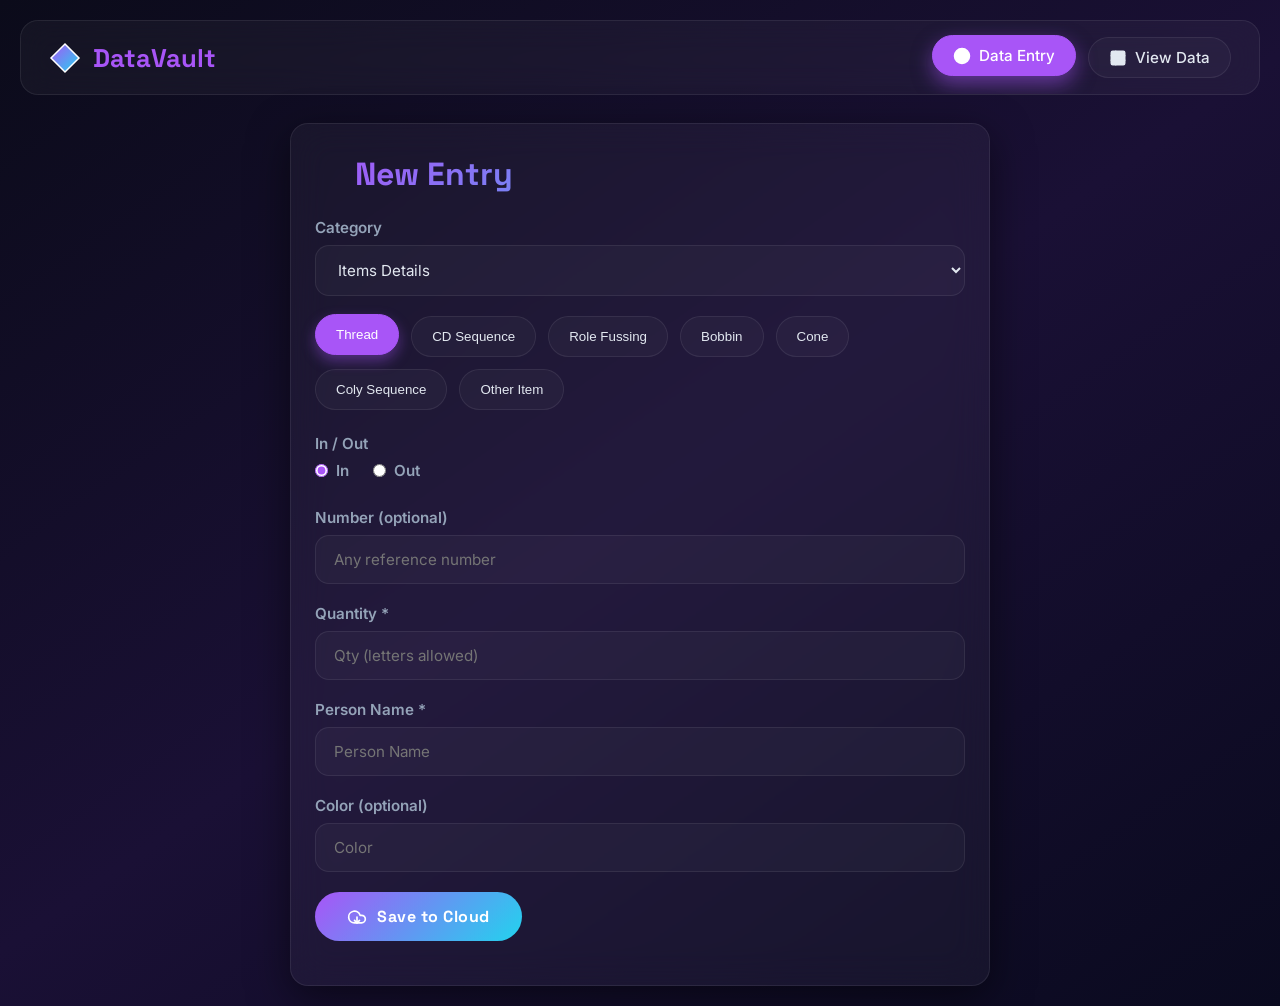
==== index.html @ cae557fc "Add files via upload" ====
<!DOCTYPE html>
<html lang="en">
<head>
  <meta charset="UTF-8">
  <meta name="viewport" content="width=device-width, initial-scale=1.0, maximum-scale=1.0, user-scalable=yes">
  <title>DataVault – Entry</title>
  <link rel="stylesheet" href="style.css">
</head>
<body>
  <nav class="navbar">
    <div class="logo">
      <svg viewBox="0 0 32 32" fill="none" xmlns="http://www.w3.org/2000/svg">
        <path d="M16 2L30 16L16 30L2 16L16 2Z" fill="url(#logoGrad)" stroke="white" stroke-width="1.5"/>
        <defs>
          <linearGradient id="logoGrad" x1="2" y1="2" x2="30" y2="30" gradientUnits="userSpaceOnUse">
            <stop stop-color="#a855f7"/>
            <stop offset="1" stop-color="#22d3ee"/>
          </linearGradient>
        </defs>
      </svg>
      DataVault
    </div>
    <div class="nav-links">
      <a href="index.html" class="active">
        <svg xmlns="http://www.w3.org/2000/svg" viewBox="0 0 24 24" fill="none" stroke="currentColor" stroke-width="2" stroke-linecap="round" stroke-linejoin="round"><circle cx="12" cy="12" r="10"/><line x1="12" y1="8" x2="12" y2="16"/><line x1="8" y1="12" x2="16" y2="12"/></svg>
        Data Entry
      </a>
      <a href="view.html">
        <svg xmlns="http://www.w3.org/2000/svg" viewBox="0 0 24 24" fill="none" stroke="currentColor" stroke-width="2" stroke-linecap="round" stroke-linejoin="round"><rect x="3" y="3" width="18" height="18" rx="2"/><line x1="3" y1="9" x2="21" y2="9"/><line x1="3" y1="15" x2="21" y2="15"/><line x1="9" y1="3" x2="9" y2="21"/></svg>
        View Data
      </a>
    </div>
  </nav>

  <div class="glass-card" style="max-width: 700px; margin: 0 auto;">
    <h2>
      <svg xmlns="http://www.w3.org/2000/svg" viewBox="0 0 24 24" fill="none" stroke="url(#gradIcon)" stroke-width="2" stroke-linecap="round" stroke-linejoin="round"><path d="M16 4h2a2 2 0 0 1 2 2v14a2 2 0 0 1-2 2H6a2 2 0 0 1-2-2V6a2 2 0 0 1 2-2h2"/><rect x="8" y="2" width="8" height="4" rx="1"/></svg>
      New Entry
    </h2>

    <div class="form-group">
      <label>Category</label>
      <select id="categorySelect">
        <option value="items">Items Details</option>
        <option value="samples">Sample Details</option>
        <option value="cleaning">Clipping Details</option>
        <option value="persons">Person Details (Absent)</option>
        <option value="complains">Complains</option>
      </select>
    </div>

    <div id="dynamicForm"></div>

    <button class="btn" id="saveBtn">
      <svg xmlns="http://www.w3.org/2000/svg" viewBox="0 0 24 24" fill="none" stroke="currentColor" stroke-width="2" stroke-linecap="round" stroke-linejoin="round"><path d="M17.5 19H9a7 7 0 1 1 6.71-9h1.79a4.5 4.5 0 1 1 0 9Z"/><polyline points="12 12 12 19"/><polyline points="9 16 12 19 15 16"/></svg>
      Save to Cloud
    </button>
    <p id="saveStatus" style="margin-top: 14px; font-weight: 600; color: var(--accent-secondary);"></p>
  </div>

  <div class="toast" id="toast"></div>
  <script src="index.js"></script>
</body>
</html>
---- style.css ----
@import url('https://fonts.googleapis.com/css2?family=Inter:wght@400;500;600;700&family=Space+Grotesk:wght@500;700&display=swap');

:root {
  --bg-dark: #090914;
  --bg-gradient: linear-gradient(145deg, #0b0b1a 0%, #1a1035 50%, #0a0a1f 100%);
  --glass-bg: rgba(255, 255, 255, 0.04);
  --glass-border: rgba(255, 255, 255, 0.08);
  --accent-primary: #a855f7;
  --accent-secondary: #22d3ee;
  --text-primary: #e2e8f0;
  --text-secondary: #94a3b8;
  --danger: #fb7185;
  --success: #34d399;
  --shadow-lg: 0 12px 40px rgba(0, 0, 0, 0.5);
  --radius: 18px;
}

* {
  margin: 0;
  padding: 0;
  box-sizing: border-box;
}

body {
  font-family: 'Inter', sans-serif;
  background: var(--bg-gradient);
  color: var(--text-primary);
  min-height: 100vh;
  padding: 20px;
  -webkit-font-smoothing: antialiased;
}

/* Navbar - always horizontal */
.navbar {
  display: flex;
  justify-content: space-between;
  align-items: center;
  padding: 16px 28px;
  background: var(--glass-bg);
  border: 1px solid var(--glass-border);
  backdrop-filter: blur(16px);
  border-radius: var(--radius);
  margin-bottom: 28px;
  flex-wrap: nowrap;
  gap: 14px;
  overflow-x: auto;
  white-space: nowrap;
}

.logo {
  display: flex;
  align-items: center;
  gap: 12px;
  font-family: 'Space Grotesk', sans-serif;
  font-weight: 700;
  font-size: 1.6rem;
  color: var(--accent-primary);
  flex-shrink: 0;
}

.logo svg {
  width: 32px;
  height: 32px;
}

.nav-links {
  display: flex;
  gap: 12px;
  flex-wrap: nowrap;
  flex-shrink: 0;
}

.nav-links a {
  text-decoration: none;
  color: var(--text-primary);
  padding: 10px 20px;
  border-radius: 40px;
  background: rgba(255, 255, 255, 0.03);
  border: 1px solid var(--glass-border);
  transition: all 0.3s ease;
  font-weight: 500;
  display: flex;
  align-items: center;
  gap: 8px;
  font-size: 0.95rem;
  white-space: nowrap;
}

.nav-links a svg {
  width: 18px;
  height: 18px;
  fill: currentColor;
}

.nav-links a:hover,
.nav-links a.active {
  background: var(--accent-primary);
  color: #fff;
  border-color: var(--accent-primary);
  transform: translateY(-2px);
  box-shadow: 0 8px 20px rgba(168, 85, 247, 0.5);
}

/* Cards */
.glass-card {
  background: var(--glass-bg);
  border: 1px solid var(--glass-border);
  backdrop-filter: blur(18px);
  border-radius: var(--radius);
  padding: 30px 24px;
  box-shadow: var(--shadow-lg);
  transition: transform 0.25s ease;
}

.glass-card:hover {
  transform: translateY(-3px);
}

h2 {
  font-family: 'Space Grotesk', sans-serif;
  font-size: 2rem;
  font-weight: 700;
  background: linear-gradient(135deg, var(--accent-primary), var(--accent-secondary));
  -webkit-background-clip: text;
  -webkit-text-fill-color: transparent;
  margin-bottom: 24px;
  display: flex;
  align-items: center;
  gap: 12px;
}

h2 svg {
  width: 28px;
  height: 28px;
}

/* Form */
.form-group {
  margin-bottom: 20px;
}

label {
  display: block;
  font-weight: 600;
  margin-bottom: 8px;
  color: var(--text-secondary);
  font-size: 0.95rem;
}

input, select, textarea {
  width: 100%;
  padding: 14px 18px;
  background: rgba(255, 255, 255, 0.03);
  border: 1px solid var(--glass-border);
  border-radius: 14px;
  color: var(--text-primary);
  font-family: 'Inter', sans-serif;
  font-size: 0.95rem;
  outline: none;
  transition: all 0.3s;
}

input:focus, select:focus, textarea:focus {
  border-color: var(--accent-primary);
  box-shadow: 0 0 0 3px rgba(168, 85, 247, 0.2);
}

.toggle-container {
  display: flex;
  gap: 24px;
  align-items: center;
}

.toggle-option {
  display: flex;
  align-items: center;
  gap: 8px;
}

.toggle-option input[type="radio"] {
  width: auto;
  accent-color: var(--accent-primary);
}

.btn {
  background: linear-gradient(135deg, var(--accent-primary), var(--accent-secondary));
  border: none;
  padding: 14px 32px;
  border-radius: 40px;
  color: #fff;
  font-weight: 700;
  cursor: pointer;
  transition: all 0.3s ease;
  font-family: 'Space Grotesk', sans-serif;
  letter-spacing: 0.5px;
  display: inline-flex;
  align-items: center;
  gap: 10px;
  font-size: 1rem;
}

.btn:hover {
  transform: translateY(-3px);
  box-shadow: 0 10px 28px rgba(168, 85, 247, 0.45);
}

.btn-danger {
  background: linear-gradient(135deg, #fb7185, #f43f5e);
}

.btn-danger:hover {
  box-shadow: 0 10px 28px rgba(251, 113, 133, 0.5);
}

.btn svg {
  width: 20px;
  height: 20px;
}

.grid-2col {
  display: grid;
  grid-template-columns: repeat(auto-fit, minmax(240px, 1fr));
  gap: 24px;
}

/* Data Table – professional horizontal style */
.data-table {
  width: 100%;
  border-collapse: collapse;
  margin-top: 16px;
  background: rgba(255, 255, 255, 0.02);
  border-radius: 12px;
  overflow: hidden;
}

.data-table th {
  text-align: left;
  padding: 14px 12px;
  background: rgba(255, 255, 255, 0.06);
  color: var(--accent-secondary);
  font-weight: 600;
  text-transform: uppercase;
  font-size: 0.8rem;
  letter-spacing: 0.5px;
  border-bottom: 1px solid var(--glass-border);
}

.data-table td {
  padding: 12px 12px;
  border-bottom: 1px solid rgba(255, 255, 255, 0.03);
  font-size: 0.9rem;
  color: var(--text-primary);
  white-space: nowrap; /* keep data on one line per row */
}

.data-table tr:last-child td {
  border-bottom: none;
}

.data-table tr:hover td {
  background: rgba(168, 85, 247, 0.05);
}

.action-btn {
  background: none;
  border: none;
  color: var(--danger);
  cursor: pointer;
  transition: transform 0.2s;
  padding: 4px;
}

.action-btn svg {
  width: 18px;
  height: 18px;
}

.action-btn:hover {
  transform: scale(1.2);
}

/* Filter bar – horizontal always */
.filter-bar {
  display: flex;
  gap: 16px;
  flex-wrap: nowrap;
  align-items: center;
  margin-bottom: 24px;
  overflow-x: auto;
}

.filter-bar select {
  width: auto;
  min-width: 160px;
}

/* Toast */
.toast {
  position: fixed;
  bottom: 28px;
  right: 28px;
  padding: 16px 30px;
  border-radius: 40px;
  background: var(--success);
  color: #000;
  font-weight: 700;
  box-shadow: 0 12px 30px rgba(52, 211, 153, 0.4);
  opacity: 0;
  transform: translateY(20px);
  transition: all 0.4s ease;
  z-index: 999;
  display: flex;
  align-items: center;
  gap: 10px;
}

.toast.show {
  opacity: 1;
  transform: translateY(0);
}

/* Item type selector */
.item-type-selector {
  display: flex;
  flex-wrap: wrap;
  gap: 12px;
  margin-bottom: 24px;
}

.item-type-btn {
  background: rgba(255, 255, 255, 0.03);
  border: 1px solid var(--glass-border);
  color: var(--text-primary);
  padding: 12px 20px;
  border-radius: 40px;
  cursor: pointer;
  font-weight: 500;
  transition: all 0.2s;
  display: flex;
  align-items: center;
  gap: 8px;
  white-space: nowrap;
}

.item-type-btn.active, .item-type-btn:hover {
  background: var(--accent-primary);
  border-color: var(--accent-primary);
  color: white;
  transform: translateY(-2px);
  box-shadow: 0 6px 14px rgba(168, 85, 247, 0.4);
}

/* Sub-section */
.sub-section {
  margin-bottom: 28px;
}

.sub-section h4 {
  font-family: 'Space Grotesk', sans-serif;
  color: var(--accent-secondary);
  margin-bottom: 12px;
  font-size: 1.1rem;
}

/* Table wrapper for horizontal scroll on mobile if needed */
.table-wrapper {
  overflow-x: auto;
  -webkit-overflow-scrolling: touch;
  margin-bottom: 16px;
  border-radius: 12px;
}

/* Keep desktop look on mobile */
@media (max-width: 640px) {
  .navbar {
    flex-direction: row;
    flex-wrap: nowrap;
    overflow-x: auto;
    padding: 12px 16px;
  }

  .nav-links {
    flex-wrap: nowrap;
  }

  .logo {
    font-size: 1.3rem;
  }

  .filter-bar {
    flex-direction: row;
    flex-wrap: nowrap;
  }

  .grid-2col {
    grid-template-columns: 1fr 1fr;
    gap: 16px;
  }

  .glass-card {
    padding: 20px 16px;
  }

  h2 {
    font-size: 1.6rem;
  }

  .nav-links a {
    padding: 8px 14px;
    font-size: 0.85rem;
  }

  .btn {
    padding: 12px 24px;
    font-size: 0.95rem;
  }
}
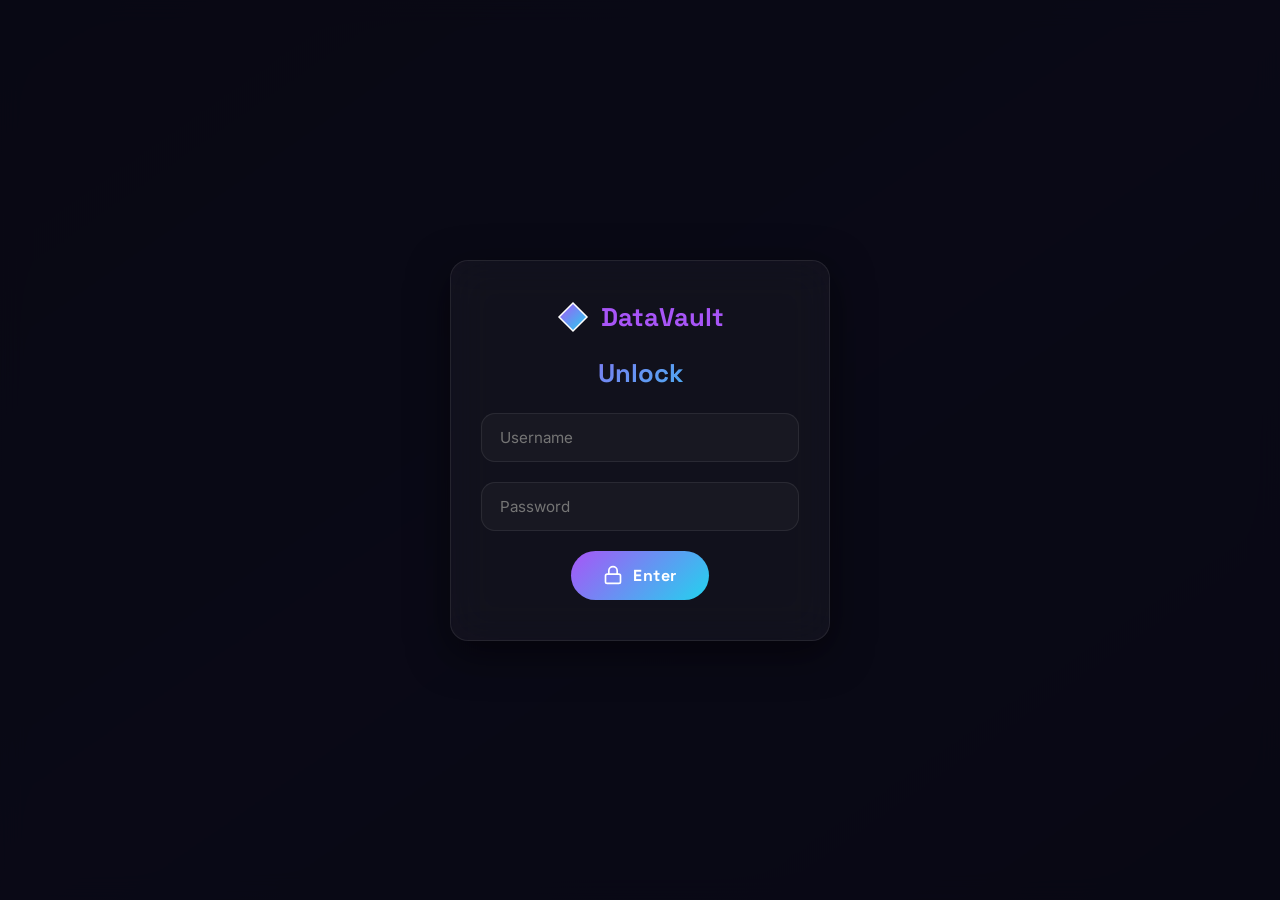
==== commit 77f06da7: "Add files via upload" ====
--- a/index.html
+++ b/index.html
@@ -7,58 +7,98 @@
   <link rel="stylesheet" href="style.css">
 </head>
 <body>
-  <nav class="navbar">
-    <div class="logo">
-      <svg viewBox="0 0 32 32" fill="none" xmlns="http://www.w3.org/2000/svg">
-        <path d="M16 2L30 16L16 30L2 16L16 2Z" fill="url(#logoGrad)" stroke="white" stroke-width="1.5"/>
-        <defs>
-          <linearGradient id="logoGrad" x1="2" y1="2" x2="30" y2="30" gradientUnits="userSpaceOnUse">
-            <stop stop-color="#a855f7"/>
-            <stop offset="1" stop-color="#22d3ee"/>
-          </linearGradient>
-        </defs>
-      </svg>
-      DataVault
+  <!-- Login Overlay -->
+  <div class="login-overlay" id="loginOverlay">
+    <div class="login-card">
+      <div class="logo">
+        <svg viewBox="0 0 32 32" fill="none" xmlns="http://www.w3.org/2000/svg">
+          <path d="M16 2L30 16L16 30L2 16L16 2Z" fill="url(#logoGrad)" stroke="white" stroke-width="1.5"/>
+          <defs>
+            <linearGradient id="logoGrad" x1="2" y1="2" x2="30" y2="30" gradientUnits="userSpaceOnUse">
+              <stop stop-color="#a855f7"/>
+              <stop offset="1" stop-color="#22d3ee"/>
+            </linearGradient>
+          </defs>
+        </svg>
+        DataVault
+      </div>
+      <h3>Unlock</h3>
+      <form id="loginForm">
+        <div class="form-group">
+          <input type="text" id="loginUser" placeholder="Username" required>
+        </div>
+        <div class="form-group">
+          <input type="password" id="loginPass" placeholder="Password" required>
+        </div>
+        <button type="submit" class="btn">
+          <svg xmlns="http://www.w3.org/2000/svg" viewBox="0 0 24 24" fill="none" stroke="currentColor" stroke-width="2" stroke-linecap="round" stroke-linejoin="round"><rect x="3" y="11" width="18" height="11" rx="2" ry="2"/><path d="M7 11V7a5 5 0 0 1 10 0v4"/></svg>
+          Enter
+        </button>
+        <p class="login-error" id="loginError"></p>
+      </form>
     </div>
-    <div class="nav-links">
-      <a href="index.html" class="active">
-        <svg xmlns="http://www.w3.org/2000/svg" viewBox="0 0 24 24" fill="none" stroke="currentColor" stroke-width="2" stroke-linecap="round" stroke-linejoin="round"><circle cx="12" cy="12" r="10"/><line x1="12" y1="8" x2="12" y2="16"/><line x1="8" y1="12" x2="16" y2="12"/></svg>
-        Data Entry
-      </a>
-      <a href="view.html">
-        <svg xmlns="http://www.w3.org/2000/svg" viewBox="0 0 24 24" fill="none" stroke="currentColor" stroke-width="2" stroke-linecap="round" stroke-linejoin="round"><rect x="3" y="3" width="18" height="18" rx="2"/><line x1="3" y1="9" x2="21" y2="9"/><line x1="3" y1="15" x2="21" y2="15"/><line x1="9" y1="3" x2="9" y2="21"/></svg>
-        View Data
-      </a>
+  </div>
+
+  <!-- Main Content (hidden until login) -->
+  <div id="mainContent" style="display:none;">
+    <nav class="navbar">
+      <div class="logo">
+        <svg viewBox="0 0 32 32" fill="none" xmlns="http://www.w3.org/2000/svg">
+          <path d="M16 2L30 16L16 30L2 16L16 2Z" fill="url(#logoGrad)" stroke="white" stroke-width="1.5"/>
+          <defs>
+            <linearGradient id="logoGrad" x1="2" y1="2" x2="30" y2="30" gradientUnits="userSpaceOnUse">
+              <stop stop-color="#a855f7"/>
+              <stop offset="1" stop-color="#22d3ee"/>
+            </linearGradient>
+          </defs>
+        </svg>
+        DataVault
+      </div>
+      <div class="nav-links">
+        <a href="index.html" class="active">
+          <svg xmlns="http://www.w3.org/2000/svg" viewBox="0 0 24 24" fill="none" stroke="currentColor" stroke-width="2" stroke-linecap="round" stroke-linejoin="round"><circle cx="12" cy="12" r="10"/><line x1="12" y1="8" x2="12" y2="16"/><line x1="8" y1="12" x2="16" y2="12"/></svg>
+          Data Entry
+        </a>
+        <a href="view.html">
+          <svg xmlns="http://www.w3.org/2000/svg" viewBox="0 0 24 24" fill="none" stroke="currentColor" stroke-width="2" stroke-linecap="round" stroke-linejoin="round"><rect x="3" y="3" width="18" height="18" rx="2"/><line x1="3" y1="9" x2="21" y2="9"/><line x1="3" y1="15" x2="21" y2="15"/><line x1="9" y1="3" x2="9" y2="21"/></svg>
+          View Data
+        </a>
+        <button class="logout-btn" id="logoutBtn">
+          <svg xmlns="http://www.w3.org/2000/svg" viewBox="0 0 24 24" fill="none" stroke="currentColor" stroke-width="2" stroke-linecap="round" stroke-linejoin="round"><path d="M9 21H5a2 2 0 0 1-2-2V5a2 2 0 0 1 2-2h4"/><polyline points="16 17 21 12 16 7"/><line x1="21" y1="12" x2="9" y2="12"/></svg>
+          Logout
+        </button>
+      </div>
+    </nav>
+
+    <div class="glass-card" style="max-width: 700px; margin: 0 auto;">
+      <h2>
+        <svg xmlns="http://www.w3.org/2000/svg" viewBox="0 0 24 24" fill="none" stroke="url(#gradIcon)" stroke-width="2" stroke-linecap="round" stroke-linejoin="round"><path d="M16 4h2a2 2 0 0 1 2 2v14a2 2 0 0 1-2 2H6a2 2 0 0 1-2-2V6a2 2 0 0 1 2-2h2"/><rect x="8" y="2" width="8" height="4" rx="1"/></svg>
+        New Entry
+      </h2>
+
+      <div class="form-group">
+        <label>Category</label>
+        <select id="categorySelect">
+          <option value="items">Items Details</option>
+          <option value="samples">Sample Details</option>
+          <option value="cleaning">Clipping Details</option>
+          <option value="persons">Person Details (Absent)</option>
+          <option value="complains">Complains</option>
+        </select>
+      </div>
+
+      <div id="dynamicForm"></div>
+
+      <button class="btn" id="saveBtn">
+        <svg xmlns="http://www.w3.org/2000/svg" viewBox="0 0 24 24" fill="none" stroke="currentColor" stroke-width="2" stroke-linecap="round" stroke-linejoin="round"><path d="M17.5 19H9a7 7 0 1 1 6.71-9h1.79a4.5 4.5 0 1 1 0 9Z"/><polyline points="12 12 12 19"/><polyline points="9 16 12 19 15 16"/></svg>
+        Save to Cloud
+      </button>
+      <p id="saveStatus" style="margin-top: 14px; font-weight: 600; color: var(--accent-secondary);"></p>
     </div>
-  </nav>
-
-  <div class="glass-card" style="max-width: 700px; margin: 0 auto;">
-    <h2>
-      <svg xmlns="http://www.w3.org/2000/svg" viewBox="0 0 24 24" fill="none" stroke="url(#gradIcon)" stroke-width="2" stroke-linecap="round" stroke-linejoin="round"><path d="M16 4h2a2 2 0 0 1 2 2v14a2 2 0 0 1-2 2H6a2 2 0 0 1-2-2V6a2 2 0 0 1 2-2h2"/><rect x="8" y="2" width="8" height="4" rx="1"/></svg>
-      New Entry
-    </h2>
-
-    <div class="form-group">
-      <label>Category</label>
-      <select id="categorySelect">
-        <option value="items">Items Details</option>
-        <option value="samples">Sample Details</option>
-        <option value="cleaning">Clipping Details</option>
-        <option value="persons">Person Details (Absent)</option>
-        <option value="complains">Complains</option>
-      </select>
-    </div>
-
-    <div id="dynamicForm"></div>
-
-    <button class="btn" id="saveBtn">
-      <svg xmlns="http://www.w3.org/2000/svg" viewBox="0 0 24 24" fill="none" stroke="currentColor" stroke-width="2" stroke-linecap="round" stroke-linejoin="round"><path d="M17.5 19H9a7 7 0 1 1 6.71-9h1.79a4.5 4.5 0 1 1 0 9Z"/><polyline points="12 12 12 19"/><polyline points="9 16 12 19 15 16"/></svg>
-      Save to Cloud
-    </button>
-    <p id="saveStatus" style="margin-top: 14px; font-weight: 600; color: var(--accent-secondary);"></p>
   </div>
 
   <div class="toast" id="toast"></div>
+  <script src="auth.js"></script>
   <script src="index.js"></script>
 </body>
 </html>
--- a/style.css
+++ b/style.css
@@ -370,6 +370,84 @@
   border-radius: 12px;
 }
 
+/* ===== LOGIN OVERLAY ===== */
+.login-overlay {
+  position: fixed;
+  top: 0;
+  left: 0;
+  width: 100%;
+  height: 100%;
+  background: rgba(9, 9, 20, 0.92);
+  backdrop-filter: blur(12px);
+  display: flex;
+  align-items: center;
+  justify-content: center;
+  z-index: 9999;
+}
+
+.login-card {
+  background: var(--glass-bg);
+  border: 1px solid var(--glass-border);
+  backdrop-filter: blur(20px);
+  border-radius: var(--radius);
+  padding: 40px 30px;
+  width: 100%;
+  max-width: 380px;
+  box-shadow: var(--shadow-lg);
+  text-align: center;
+}
+
+.login-card .logo {
+  margin-bottom: 24px;
+  justify-content: center;
+}
+
+.login-card h3 {
+  font-family: 'Space Grotesk', sans-serif;
+  font-size: 1.6rem;
+  background: linear-gradient(135deg, var(--accent-primary), var(--accent-secondary));
+  -webkit-background-clip: text;
+  -webkit-text-fill-color: transparent;
+  margin-bottom: 24px;
+}
+
+.login-card .form-group {
+  margin-bottom: 20px;
+}
+
+.login-error {
+  color: var(--danger);
+  font-size: 0.9rem;
+  margin-top: 8px;
+  display: none;
+}
+
+/* Logout button */
+.logout-btn {
+  background: none;
+  border: 1px solid var(--danger);
+  color: var(--danger);
+  padding: 8px 16px;
+  border-radius: 30px;
+  cursor: pointer;
+  font-size: 0.85rem;
+  transition: all 0.3s ease;
+  display: flex;
+  align-items: center;
+  gap: 6px;
+}
+
+.logout-btn svg {
+  width: 16px;
+  height: 16px;
+}
+
+.logout-btn:hover {
+  background: var(--danger);
+  color: white;
+  transform: translateY(-1px);
+  }
+
 /* Keep desktop look on mobile */
 @media (max-width: 640px) {
   .navbar {
@@ -414,4 +492,4 @@
     padding: 12px 24px;
     font-size: 0.95rem;
   }
-}+}
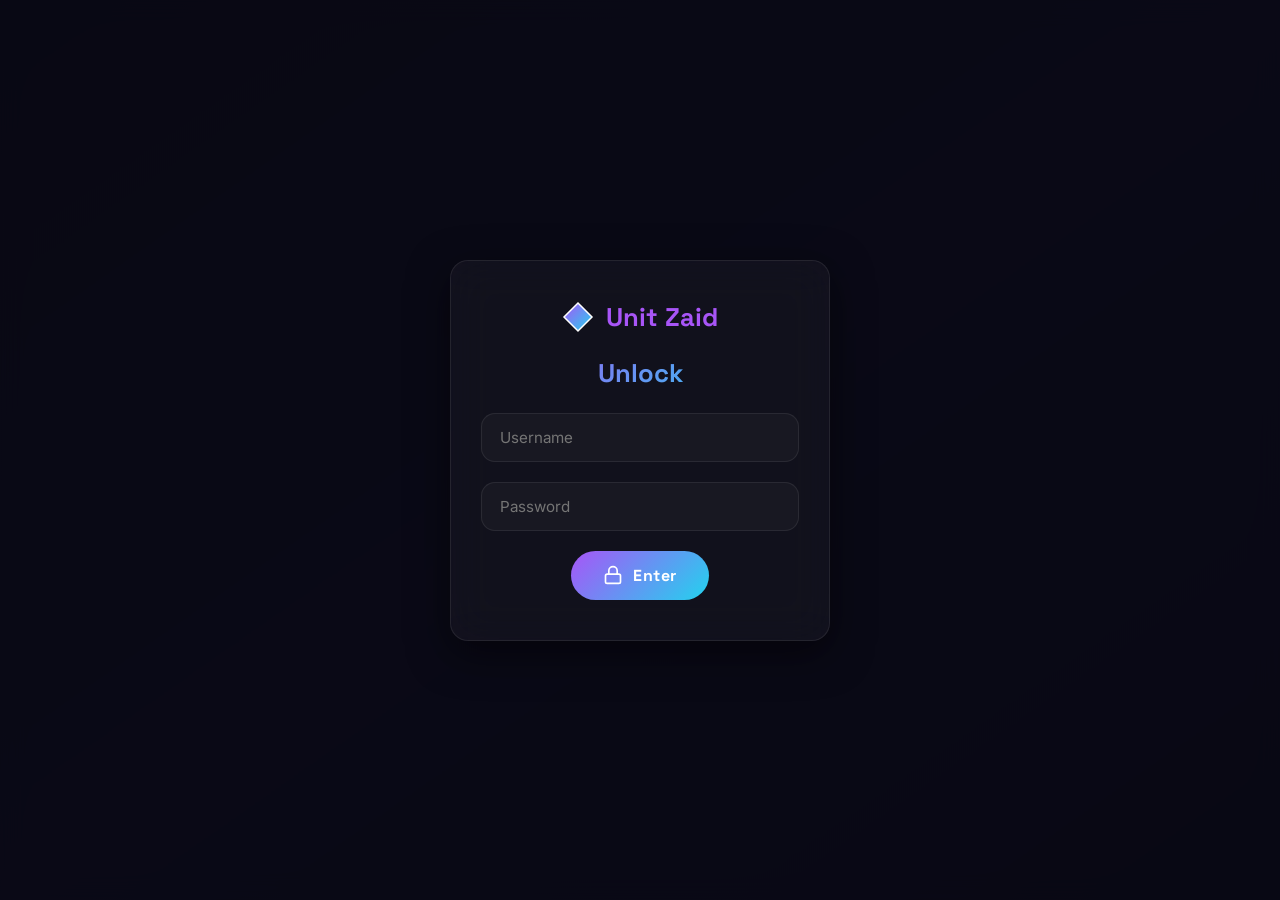
==== commit 49fa279c: "Update index.html" ====
--- a/index.html
+++ b/index.html
@@ -3,7 +3,7 @@
 <head>
   <meta charset="UTF-8">
   <meta name="viewport" content="width=device-width, initial-scale=1.0, maximum-scale=1.0, user-scalable=yes">
-  <title>DataVault – Entry</title>
+  <title>Zaid – Entry</title>
   <link rel="stylesheet" href="style.css">
 </head>
 <body>
@@ -20,7 +20,7 @@
             </linearGradient>
           </defs>
         </svg>
-        DataVault
+        Unit Zaid
       </div>
       <h3>Unlock</h3>
       <form id="loginForm">
@@ -101,4 +101,4 @@
   <script src="auth.js"></script>
   <script src="index.js"></script>
 </body>
-</html>+</html>
